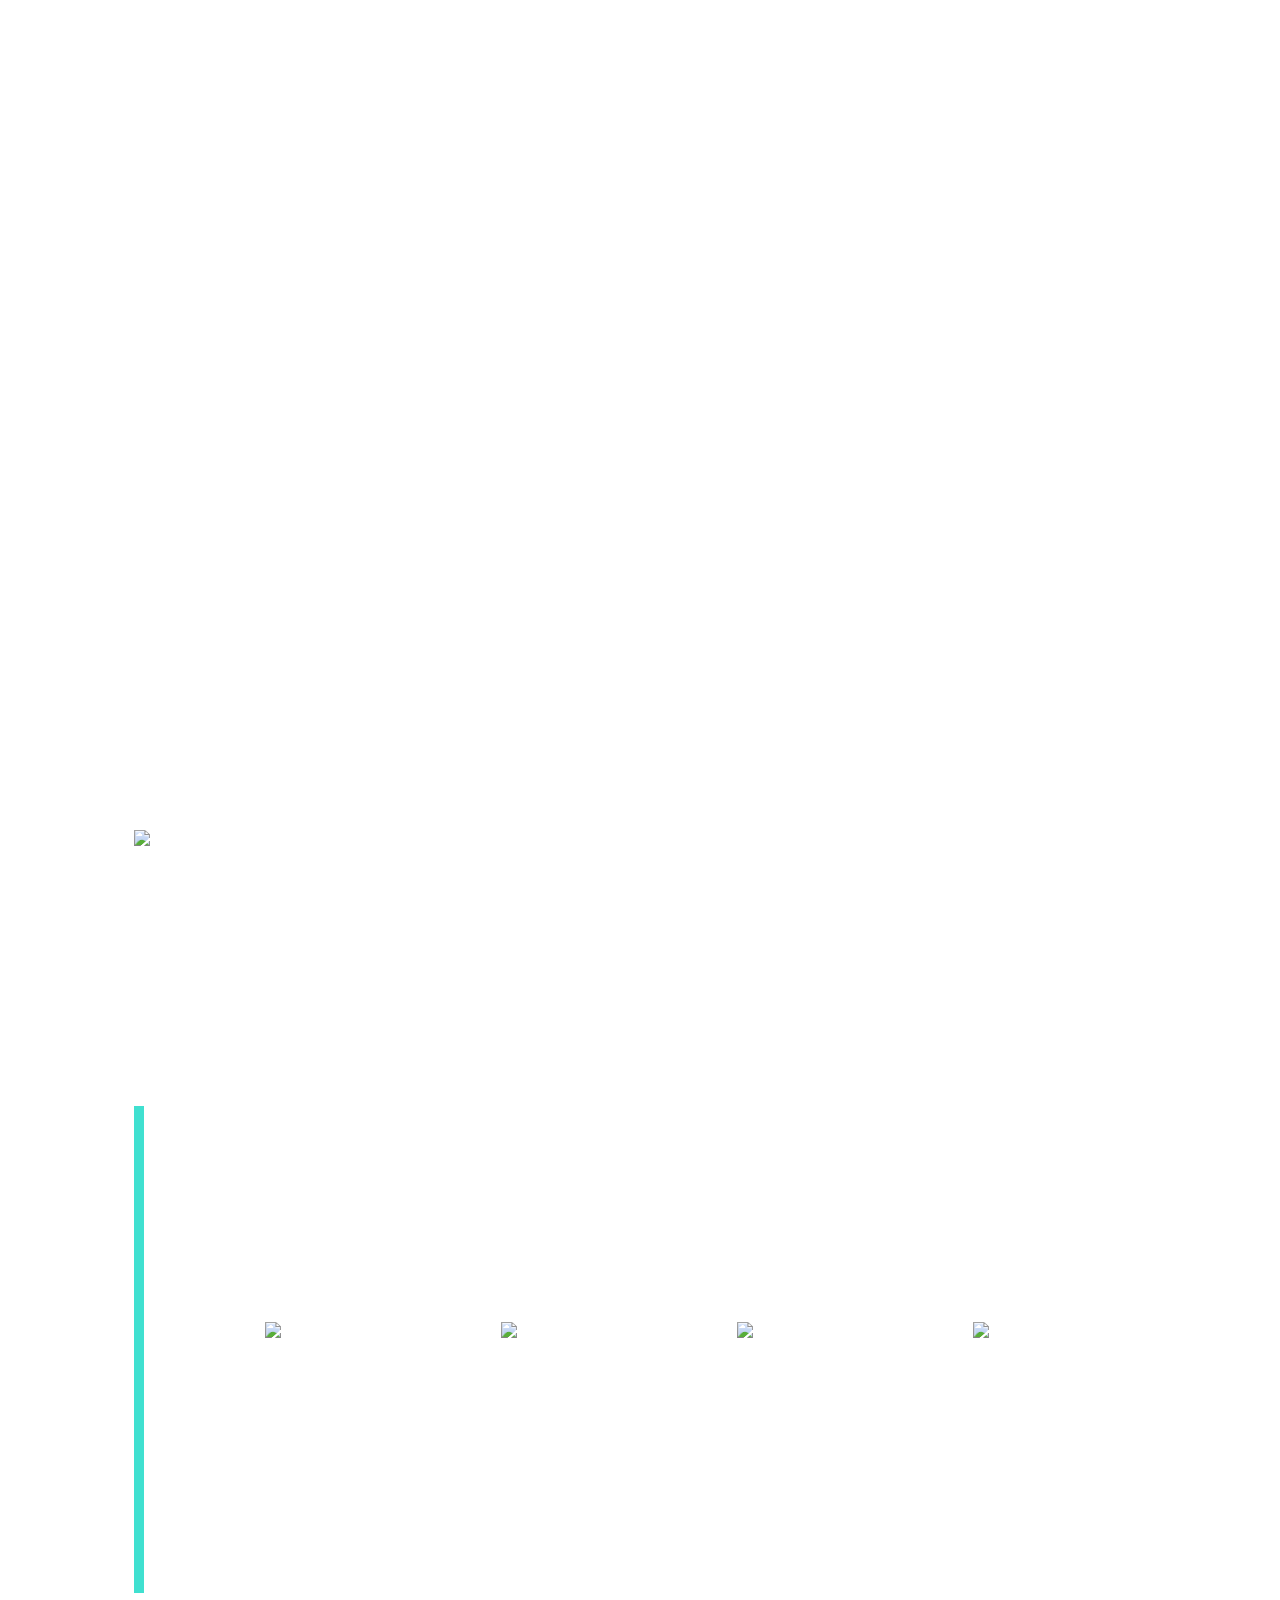
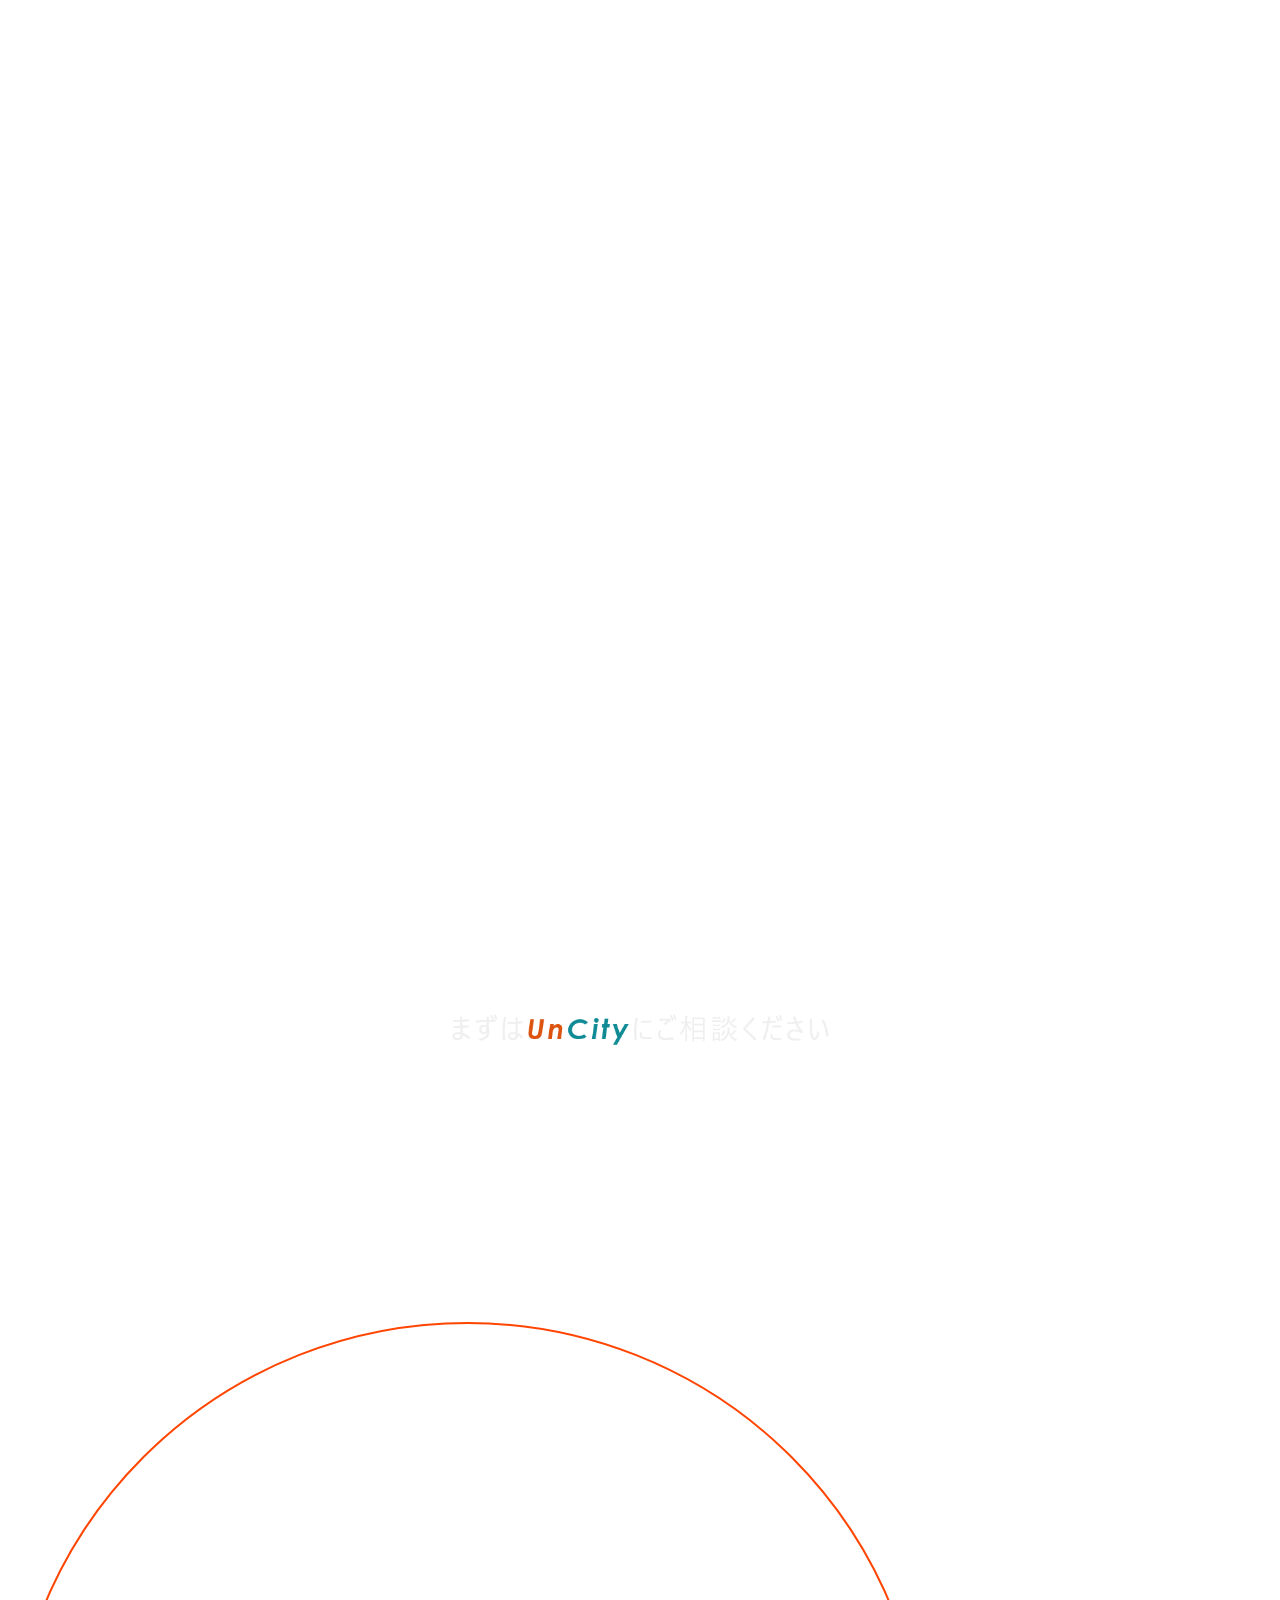
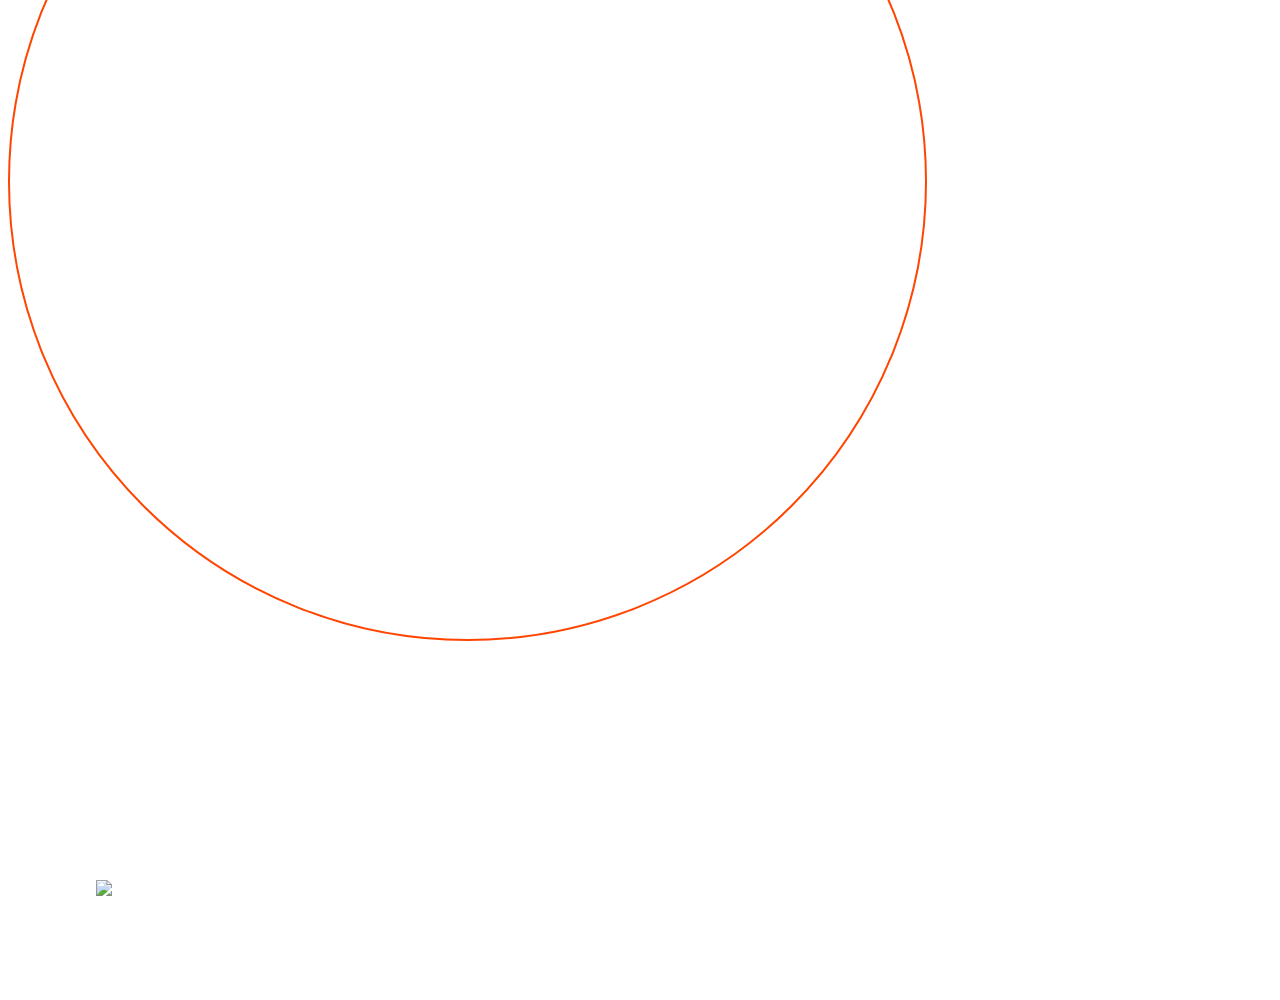
==== index.html @ 4d824208 "intial commit" ====
<!DOCTYPE html>
<html>
<head>
<title>Project test</title>
<link rel="stylesheet" type="text/css" href="style.css">
<meta name="viewport" content="width=device-width, initial-scale=1.0">
</head>
<body>
	
	<nav style="margin: 10%; width: 80%;">
		<div class="Service">
			<h2><b>SERVICE</b></h2>
			<h2>事業内容</h2>
		</div>
		<div class="description">
			<h2>こんにちは、UnCityです。</h2>
			<h2>Web制作に関連するシステム開発を得意としています</h2>
		</div>
	</nav>

	<div class="slider">
			<img src="Group 28690.png">
	</div>

	<main style="margin: 10%;">
		<div id="line-paragraph">
			<h1 id="typing">Web system development</h1>
				<div id="table">
					<div class="imgWrapper" style="animation-delay: 1s;">
						<img src="icon_full_system.png"><br> 
						<p>フルスクラッチ開発</p>
					</div>
					<div class="imgWrapper" style="animation-delay: 2s;">
						<img src="icon_ec_system.png"><br> 
						<p>ECシステム</p>
					</div>
					<div class="imgWrapper" style="animation-delay: 3s;">
						<img src="icon_reserve_system.png"><br> 
						<p>予約システム</p>
					</div>
					<div class="imgWrapper" style="animation-delay: 4s;">
						<img src="icon_member_system.png"><br> 
						<p>会員システム</p>
					</div>
				</div>
			<p id="etc">etc.</p>
		</div>
		<div id="box">
			<p class="reveal" style="animation-delay: 1s;">サイトリニューアルの相談を最初からのってほしい</p>
			<p class="reveal" style="animation-delay: 2s;">デザインはできているので 動くようにしてほしい</p>
			<p class="reveal" style="animation-delay: 3s;">現在使用中のシステムを作り直したい</p>
			<p class="reveal" style="animation-delay: 4s;">更新しやすいサイトにしてほしい</p>
			<p class="reveal" style="animation-delay: 5s;">社内のエンジニアだけでは手に負えず助けてほしい</p>
			<p class="reveal" style="animation-delay: 6s;">ECサイトを始めたいけど作り方がわからない</p>
		</div>
	</main>
	<div style="display: Flex; justify-content: center;">
		<img src="まずはUnCityにご相談ください.png">
	</div>
	
  </body>
  <footer style="width: 70%;">
	<div class="circle">
		<div >
			<h1>CONTACT</h1>
			<P>お問い合わせ</P>
		</div>
		<div>
			<h2>今までの「あなたではない」<br> 新しいあなたになる。</h2>
			<p>ご相談・ご質問等ございましたら、どうぞお気軽にお問い合わせください。</p>
		</div>
	</div>
	<img src="Component 12.png">
  </footer>
</div>
</html>
---- style.css ----
body {
  color: white;
  overflow-x: hidden;
}
h1 {
  text-transform: uppercase;
}
@keyframes slide-up {
  100% {
    opacity: 1;
    transform: translateY(0);
  }
}  
.slider img {
  animation: slide 5s linear infinite;
  width: 100%;
}

@keyframes slide {
  0% {
    transform: translateX(40%);
  }
  100% {
    transform: translateX(-100%);
  }
}
#line-paragraph {
  border-left: 10px solid turquoise;
  padding-left: 10%;
} 



@media screen  and (min-device-width: 0) and (max-device-width: 500px) {
  body {
    color: white;
    overflow-x: hidden;
  }
  html {
    width: fit-content;
    height: fit-content;
    background: url("Component 15 – 4.png") no-repeat fixed;
    background-size: cover;
    background-position-x: right ;
    font-size: 50pt;
  }
  .reveal {
    border: 5px solid white;
    opacity: 0;
    transform: translateY(100%);
    animation: slide-up 2s forwards;
    text-align: center;
    width: 100%;
    padding: 5%;
    }

  .imgWrapper img{
    width: 70%;
  }
  
  #etc{ font-size: 100pt;}
  
  .circle {
    border: 2px solid orangered;
    width: 1200px;
    height: 1200px;
    border-radius: 50%;
    flex-wrap: wrap;
    position: relative;
    margin-top: 150px;
    margin-bottom: 150px;
    padding: 15%;
  }  
  .circle:active {
    background-color: orangered;
  }  
  img {
    width: 70%;
  }
}

@media screen and (min-device-width: 500px) and (max-device-width: 1300px) {
  html {
    width: fit-content;
    height: fit-content;
    background: url("Component 15 – 4.png") no-repeat fixed;
    background-size: cover;
    background-position-x: right ;
    font-size: 25pt;
    color: white;
  }  

  .imgWrapper img{
    width: 50%;
  }
  .reveal {
    border: 5px solid white;
    opacity: 0;
    transform: translateY(100%);
    animation: slide-up 2s forwards;
    text-align: center;
    width: 50%;
    font-size: 20pt;
    }

    #table {
      display: grid;
      grid-template-columns: repeat(4, 1fr);
      grid-template-rows: repeat(1, 1fr);
      grid-gap: 5%;
    } 
    #box {
      display: grid;
      grid-template-columns: repeat(3, 1fr);
      grid-template-rows: repeat(2, 1fr);
      grid-column-gap: 5%;
      width: 100%;
    } 
    .imgWrapper img{
      width: 80%;
    }
  #box p {
    padding: 20%;
  }
  .circle {
    border: 2px solid orangered;
    width: 650px;
    height: 650px;
    border-radius: 50%;
    flex-wrap: wrap;
    position: relative;
    margin-top: 150px;
    margin-bottom: 150px;
    padding: 15%;
  }  
  img {
    width: 30%;
    margin:10%
  }
  .circle:hover {
    background-color: orangered;
  }  
}
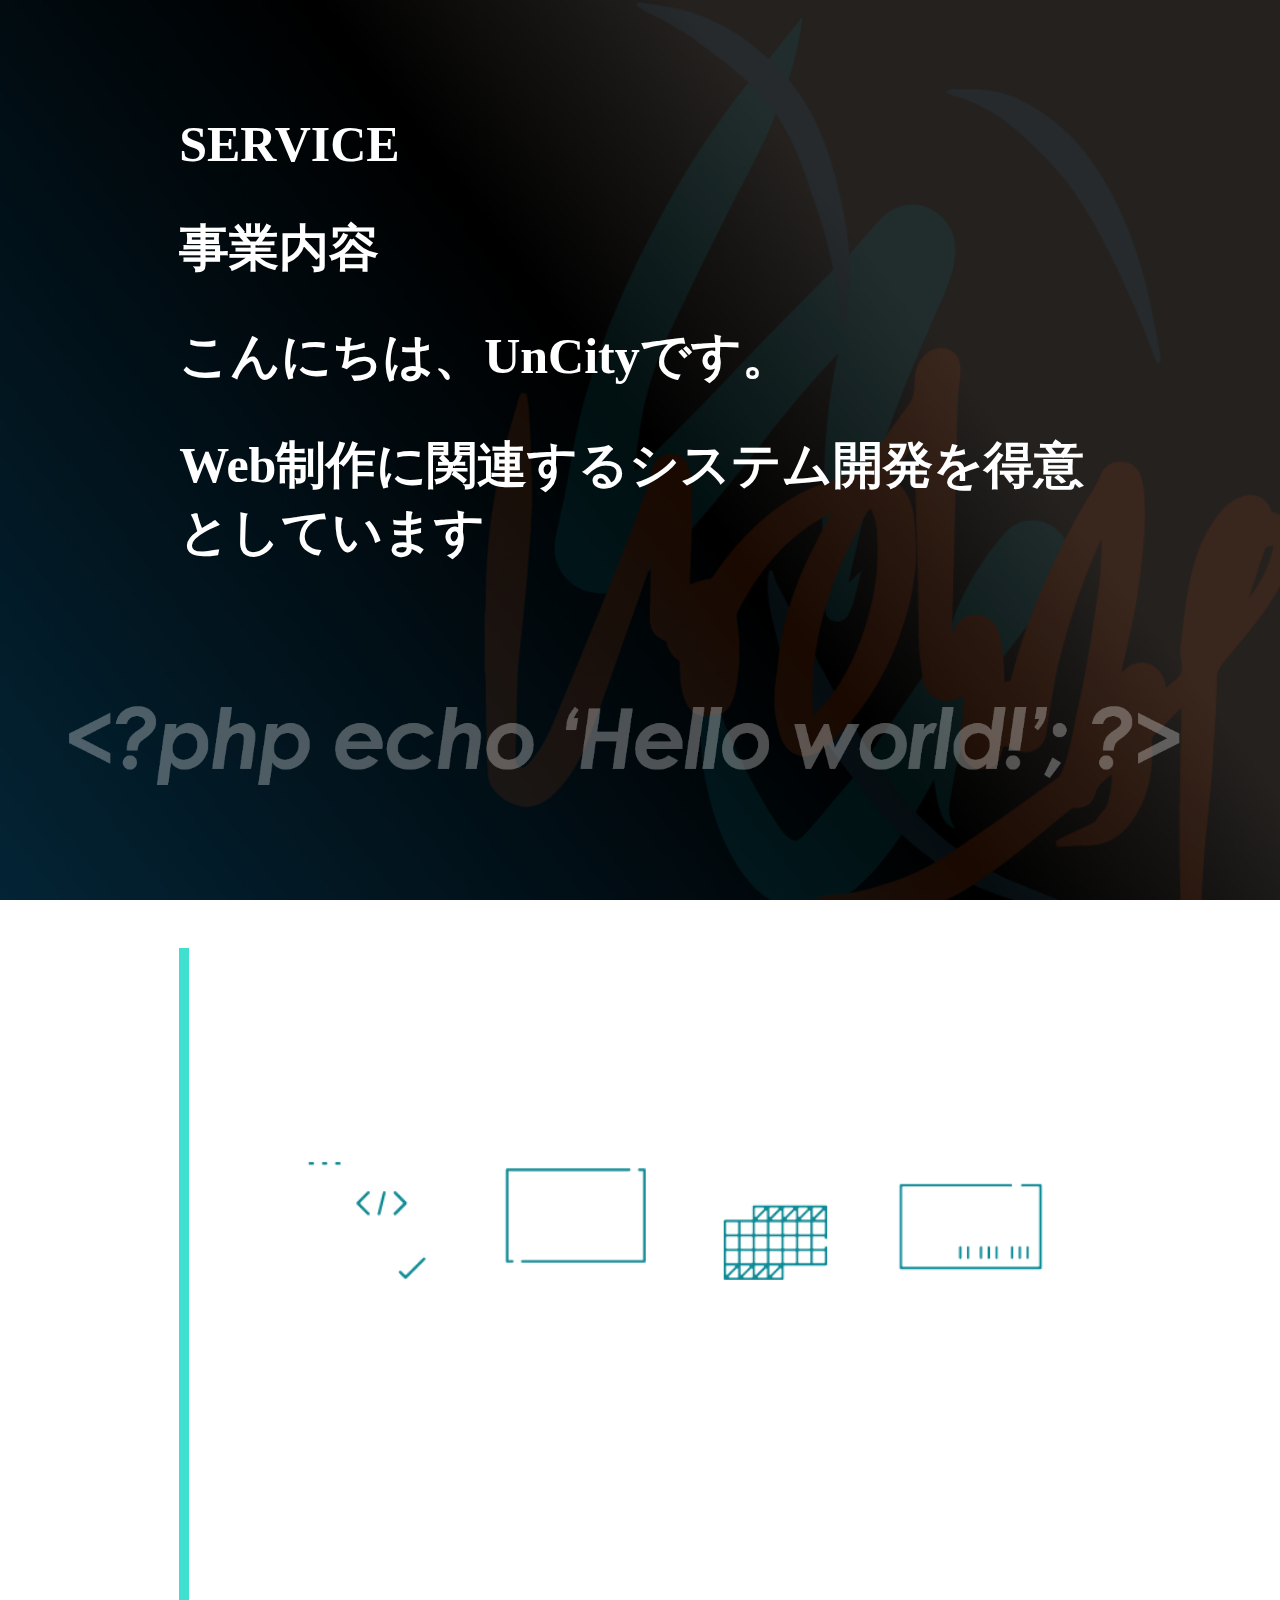
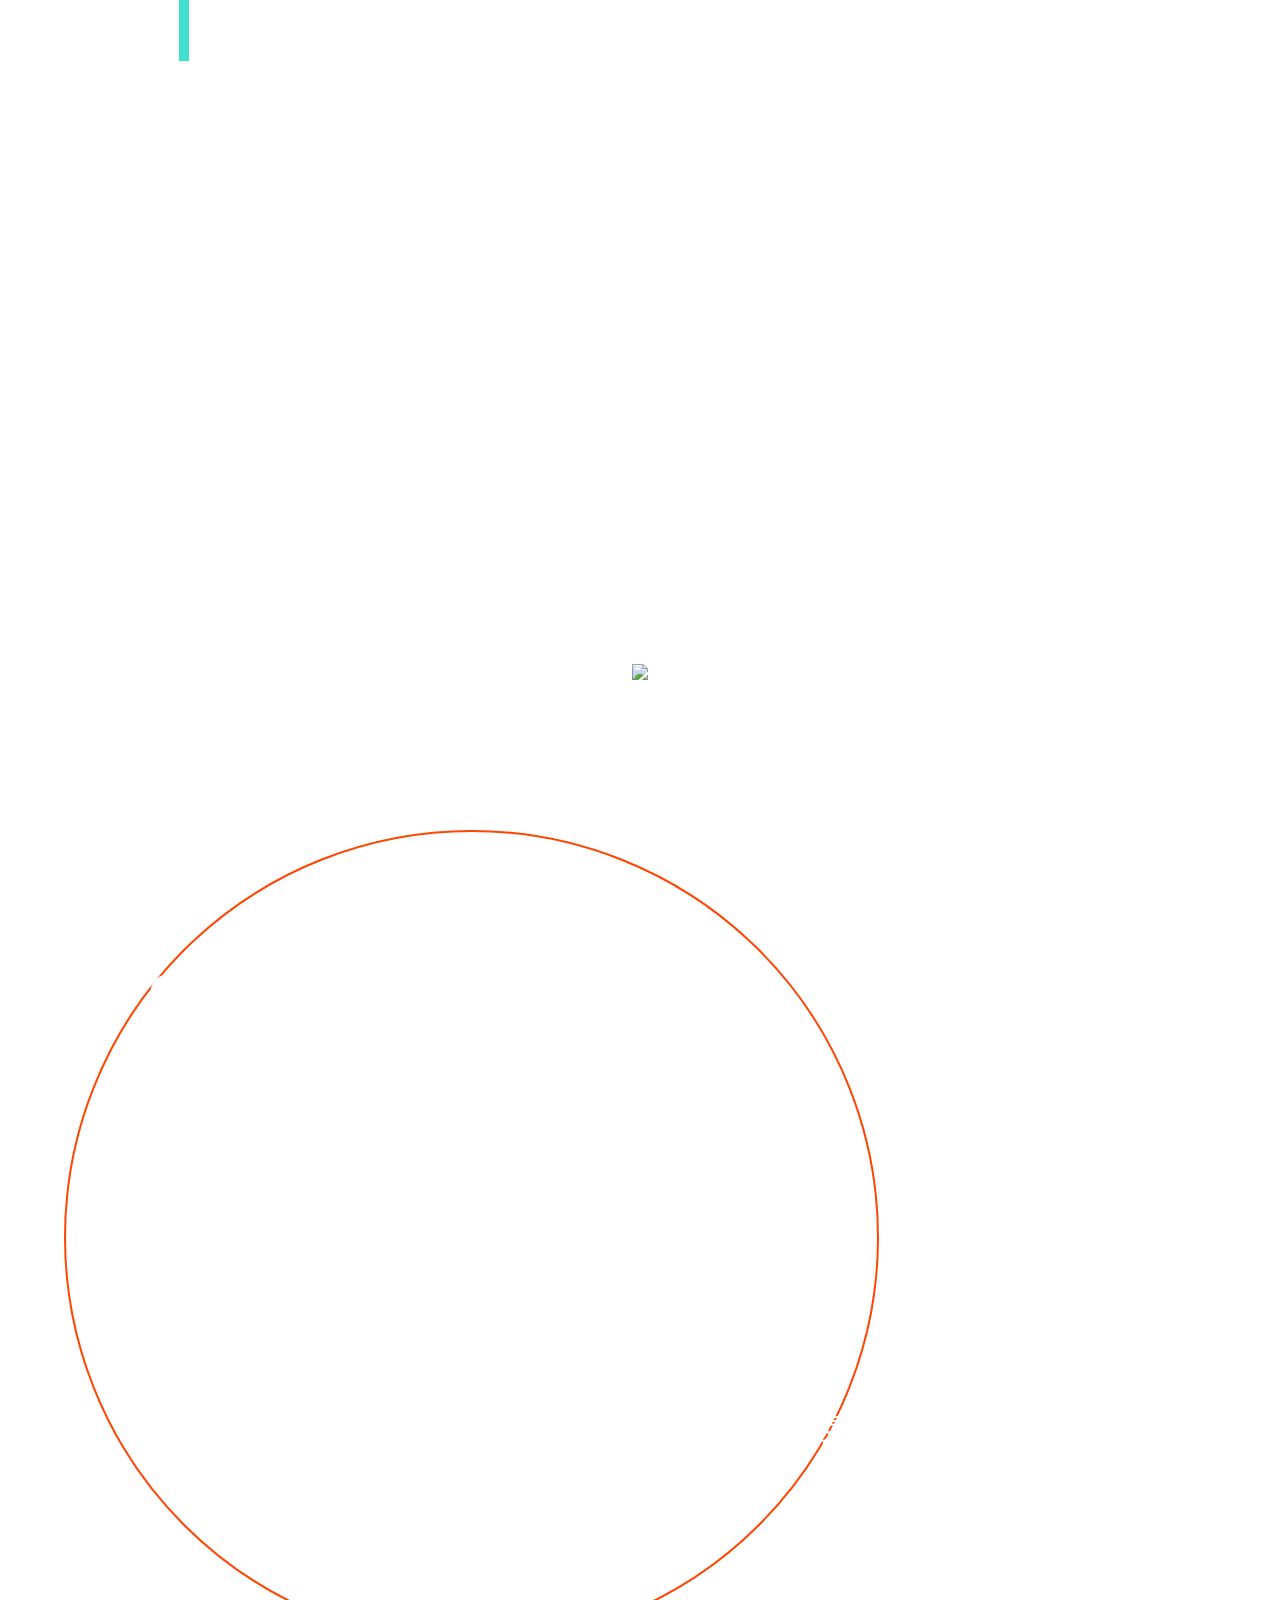
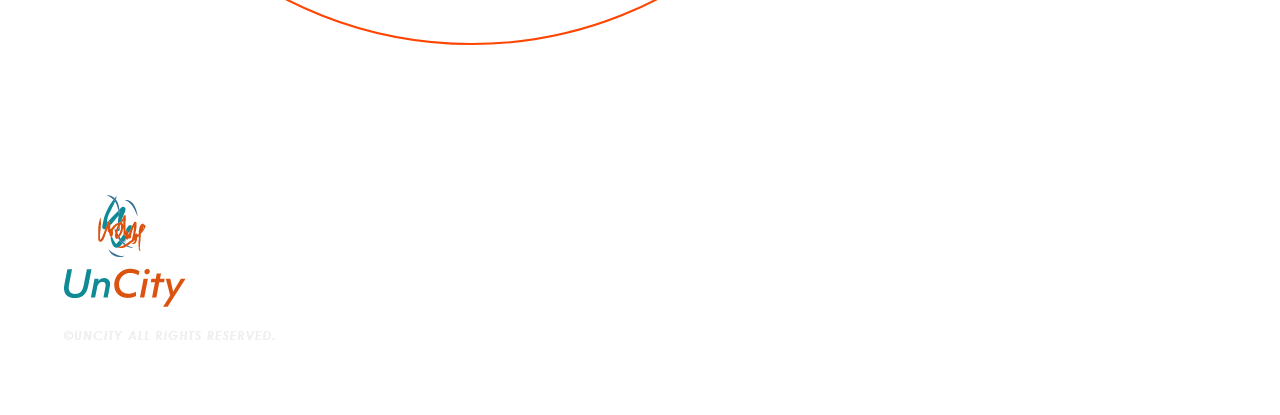
==== commit b70360b8: "Change img size" ====
--- a/index.html
+++ b/index.html
@@ -18,8 +18,8 @@
 		</div>
 	</nav>
 
-	<div class="slider">
-			<img src="Group 28690.png">
+	<div >
+			<img id="slider" src="img/Group 28690.png">
 	</div>
 
 	<main style="margin: 10%;">
@@ -27,19 +27,19 @@
 			<h1 id="typing">Web system development</h1>
 				<div id="table">
 					<div class="imgWrapper" style="animation-delay: 1s;">
-						<img src="icon_full_system.png"><br> 
+						<img src="img/icon_full_system.png"><br> 
 						<p>フルスクラッチ開発</p>
 					</div>
 					<div class="imgWrapper" style="animation-delay: 2s;">
-						<img src="icon_ec_system.png"><br> 
+						<img src="img/icon_ec_system.png"><br> 
 						<p>ECシステム</p>
 					</div>
 					<div class="imgWrapper" style="animation-delay: 3s;">
-						<img src="icon_reserve_system.png"><br> 
+						<img src="img/icon_reserve_system.png"><br> 
 						<p>予約システム</p>
 					</div>
 					<div class="imgWrapper" style="animation-delay: 4s;">
-						<img src="icon_member_system.png"><br> 
+						<img src="img/icon_member_system.png"><br> 
 						<p>会員システム</p>
 					</div>
 				</div>
@@ -54,23 +54,22 @@
 			<p class="reveal" style="animation-delay: 6s;">ECサイトを始めたいけど作り方がわからない</p>
 		</div>
 	</main>
-	<div style="display: Flex; justify-content: center;">
-		<img src="まずはUnCityにご相談ください.png">
+	<div id='under-box'>
+		<img src="img/まずはUnCityにご相談ください.png">
 	</div>
-	
-  </body>
-  <footer style="width: 70%;">
-	<div class="circle">
-		<div >
-			<h1>CONTACT</h1>
-			<P>お問い合わせ</P>
+	<footer style="width: 70%;">
+		<div class="circle">
+			<div >
+				<h1>CONTACT</h1>
+				<P>お問い合わせ</P>
+			</div>
+			<div>
+				<h2>今までの「あなたではない」<br> 新しいあなたになる。</h2>
+				<p>ご相談・ご質問等ございましたら、どうぞお気軽にお問い合わせください。</p>
+			</div>
 		</div>
-		<div>
-			<h2>今までの「あなたではない」<br> 新しいあなたになる。</h2>
-			<p>ご相談・ご質問等ございましたら、どうぞお気軽にお問い合わせください。</p>
-		</div>
-	</div>
-	<img src="Component 12.png">
-  </footer>
+		<img src="img/Component 12.png">
+	  </footer>
+</body>
 </div>
 </html>
--- a/style.css
+++ b/style.css
@@ -2,6 +2,7 @@
 body {
   color: white;
   overflow-x: hidden;
+  margin: 5%;
 }
 h1 {
   text-transform: uppercase;
@@ -12,7 +13,7 @@
     transform: translateY(0);
   }
 }  
-.slider img {
+#slider {
   animation: slide 5s linear infinite;
   width: 100%;
 }
@@ -30,17 +31,21 @@
   padding-left: 10%;
 } 
 
+#under-box{
+  display: Flex; 
+  justify-content: center;
+}
 
-
-@media screen  and (min-device-width: 0) and (max-device-width: 500px) {
+@media screen  and (min-device-width: 0) and (max-device-width: 1000px) {
   body {
     color: white;
     overflow-x: hidden;
+    margin: 5%;
   }
   html {
     width: fit-content;
     height: fit-content;
-    background: url("Component 15 – 4.png") no-repeat fixed;
+    background: url("img/Component 15 – 4.png") no-repeat fixed;
     background-size: cover;
     background-position-x: right ;
     font-size: 50pt;
@@ -51,12 +56,18 @@
     transform: translateY(100%);
     animation: slide-up 2s forwards;
     text-align: center;
-    width: 100%;
+    width: 120%;
     padding: 5%;
     }
 
   .imgWrapper img{
     width: 70%;
+  }
+  #under-box{
+    width: 130%;
+  }
+  #slider {
+    width: 100%;
   }
   
   #etc{ font-size: 100pt;}
@@ -80,19 +91,19 @@
   }
 }
 
-@media screen and (min-device-width: 500px) and (max-device-width: 1300px) {
+@media screen and (min-device-width: 1000px) and (max-device-width: 30000px) {
   html {
     width: fit-content;
     height: fit-content;
-    background: url("Component 15 – 4.png") no-repeat fixed;
+    background: url("img/Component 15 – 4.png") no-repeat fixed;
     background-size: cover;
     background-position-x: right ;
     font-size: 25pt;
     color: white;
   }  
 
-  .imgWrapper img{
-    width: 50%;
+  .imgWrapper img, p{
+    width: 250%;
   }
   .reveal {
     border: 5px solid white;
@@ -100,29 +111,37 @@
     transform: translateY(100%);
     animation: slide-up 2s forwards;
     text-align: center;
-    width: 50%;
     font-size: 20pt;
+    width: 250%;
     }
 
     #table {
       display: grid;
       grid-template-columns: repeat(4, 1fr);
       grid-template-rows: repeat(1, 1fr);
-      grid-gap: 5%;
+      grid-gap: 20%;
+      width: 80%;
+      margin: 2%;
     } 
     #box {
       display: grid;
       grid-template-columns: repeat(3, 1fr);
       grid-template-rows: repeat(2, 1fr);
-      grid-column-gap: 5%;
-      width: 100%;
+      grid-column-gap: 30%;
+      width: 80%;
     } 
-    .imgWrapper img{
-      width: 80%;
-    }
   #box p {
     padding: 20%;
   }
+
+  #under-box{
+    width: 100%;
+  }
+  #slider {
+    width: 100%;
+  }
+  
+  #etc{ font-size: 50pt;}
   .circle {
     border: 2px solid orangered;
     width: 650px;
@@ -132,13 +151,11 @@
     position: relative;
     margin-top: 150px;
     margin-bottom: 150px;
-    padding: 15%;
+    padding: 10%;
   }  
-  img {
-    width: 30%;
-    margin:10%
-  }
+
   .circle:hover {
     background-color: orangered;
   }  
+
 }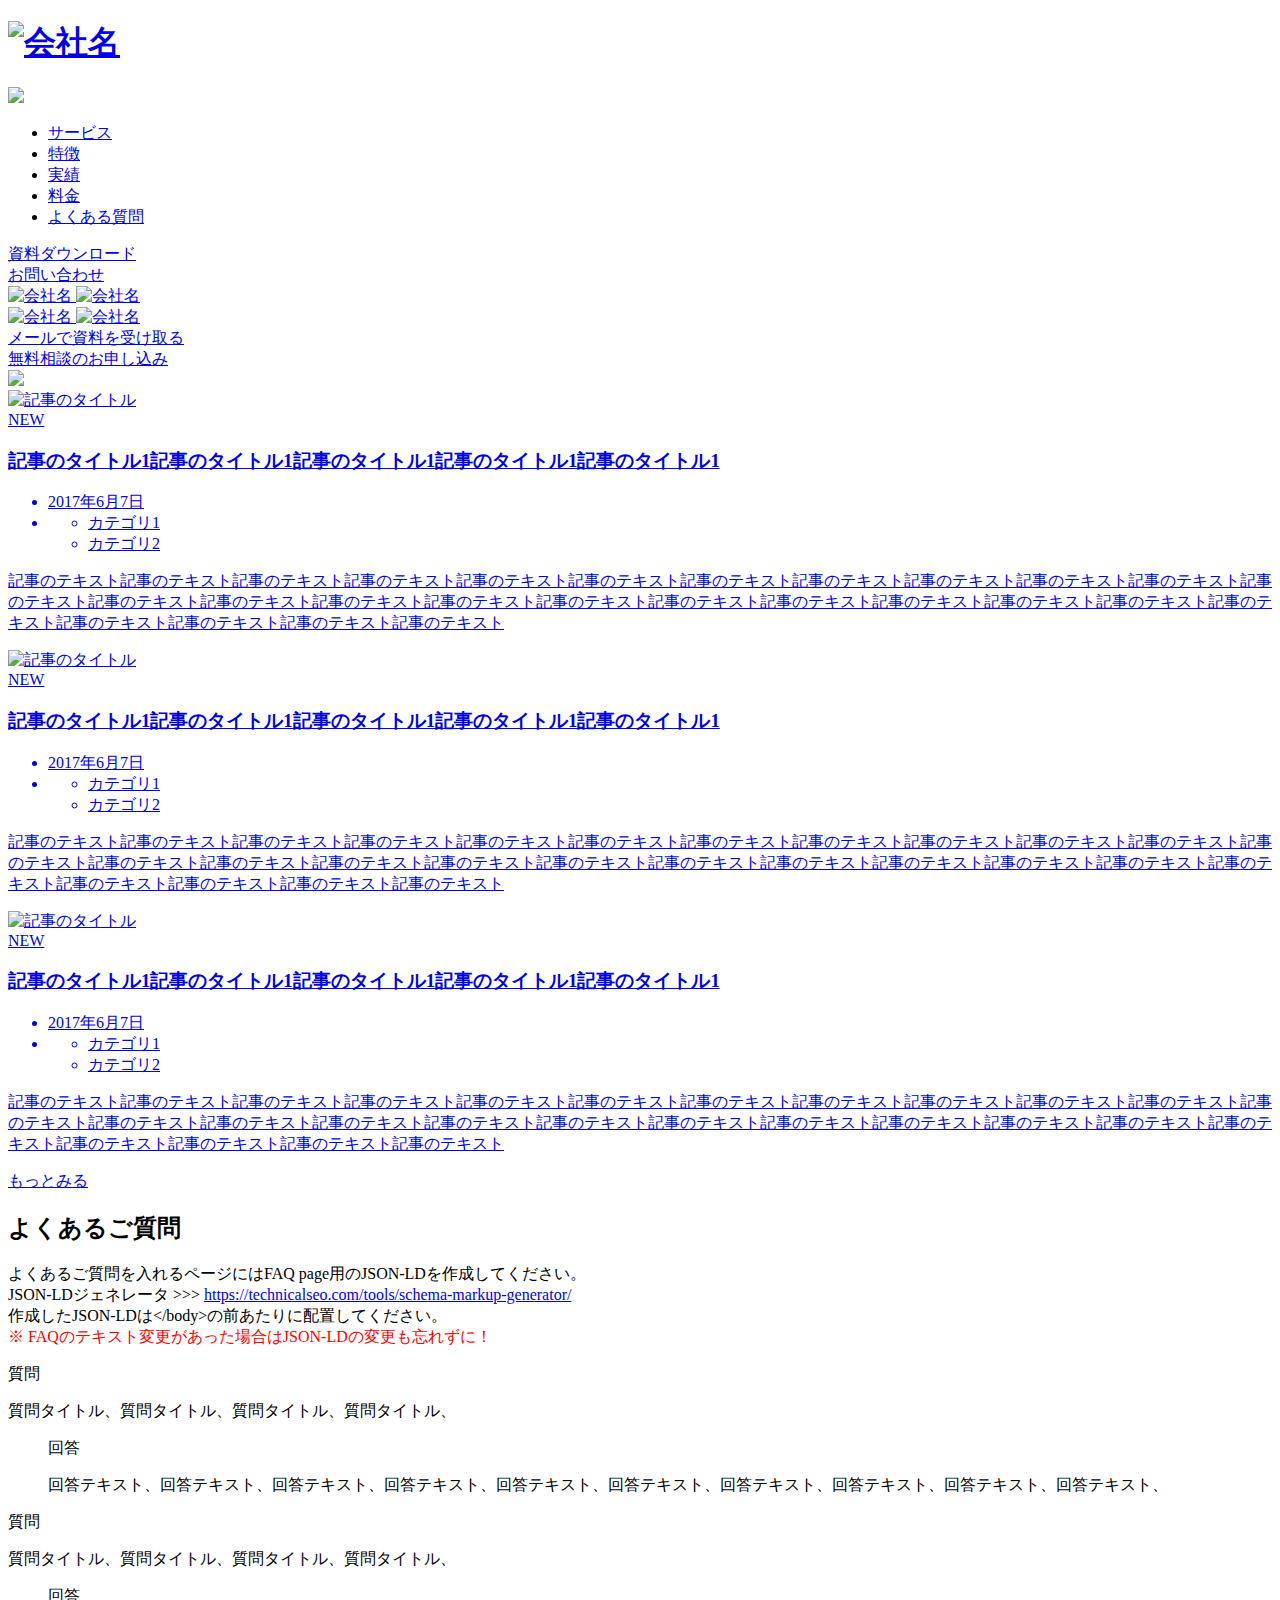
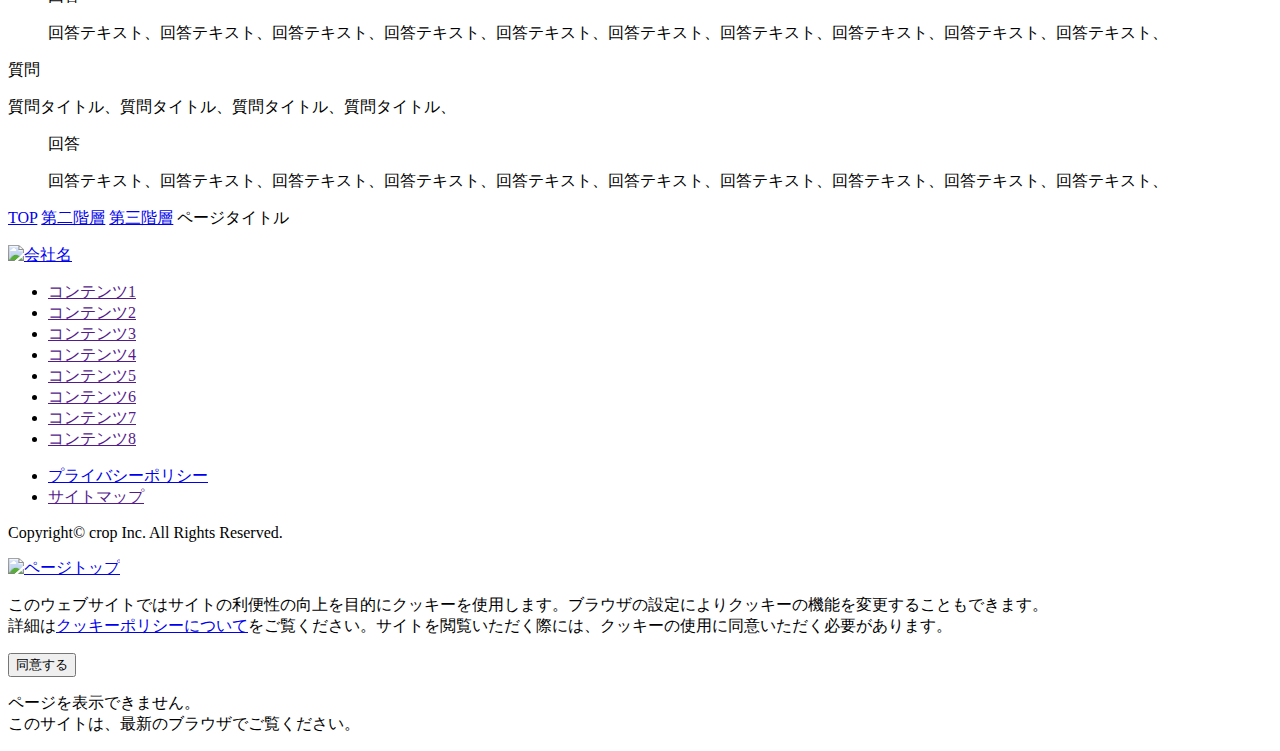
==== commit 1f1418e8: "Add files via upload" ====
--- a/index.html
+++ b/index.html
@@ -1,75 +1,413 @@
-<!DOCTYPE html>
-<html>
-<head>
-<title>Project test</title>
-<link rel="stylesheet" type="text/css" href="style.css">
-<meta name="viewport" content="width=device-width, initial-scale=1.0">
-</head>
-<body>
-	
-	<nav style="margin: 10%; width: 80%;">
-		<div class="Service">
-			<h2><b>SERVICE</b></h2>
-			<h2>事業内容</h2>
-		</div>
-		<div class="description">
-			<h2>こんにちは、UnCityです。</h2>
-			<h2>Web制作に関連するシステム開発を得意としています</h2>
-		</div>
-	</nav>
-
-	<div >
-			<img id="slider" src="img/Group 28690.png">
-	</div>
-
-	<main style="margin: 10%;">
-		<div id="line-paragraph">
-			<h1 id="typing">Web system development</h1>
-				<div id="table">
-					<div class="imgWrapper" style="animation-delay: 1s;">
-						<img src="img/icon_full_system.png"><br> 
-						<p>フルスクラッチ開発</p>
-					</div>
-					<div class="imgWrapper" style="animation-delay: 2s;">
-						<img src="img/icon_ec_system.png"><br> 
-						<p>ECシステム</p>
-					</div>
-					<div class="imgWrapper" style="animation-delay: 3s;">
-						<img src="img/icon_reserve_system.png"><br> 
-						<p>予約システム</p>
-					</div>
-					<div class="imgWrapper" style="animation-delay: 4s;">
-						<img src="img/icon_member_system.png"><br> 
-						<p>会員システム</p>
-					</div>
-				</div>
-			<p id="etc">etc.</p>
-		</div>
-		<div id="box">
-			<p class="reveal" style="animation-delay: 1s;">サイトリニューアルの相談を最初からのってほしい</p>
-			<p class="reveal" style="animation-delay: 2s;">デザインはできているので 動くようにしてほしい</p>
-			<p class="reveal" style="animation-delay: 3s;">現在使用中のシステムを作り直したい</p>
-			<p class="reveal" style="animation-delay: 4s;">更新しやすいサイトにしてほしい</p>
-			<p class="reveal" style="animation-delay: 5s;">社内のエンジニアだけでは手に負えず助けてほしい</p>
-			<p class="reveal" style="animation-delay: 6s;">ECサイトを始めたいけど作り方がわからない</p>
-		</div>
-	</main>
-	<div id='under-box'>
-		<img src="img/まずはUnCityにご相談ください.png">
-	</div>
-	<footer style="width: 70%;">
-		<div class="circle">
-			<div >
-				<h1>CONTACT</h1>
-				<P>お問い合わせ</P>
-			</div>
-			<div>
-				<h2>今までの「あなたではない」<br> 新しいあなたになる。</h2>
-				<p>ご相談・ご質問等ございましたら、どうぞお気軽にお問い合わせください。</p>
-			</div>
-		</div>
-		<img src="img/Component 12.png">
-	  </footer>
-</body>
-</div>
-</html>
+<!DOCTYPE html>
+<html lang="ja">
+<head>
+
+	<meta charset="utf-8">
+	<meta http-equiv="X-UA-Compatible" content="IE=edge">
+
+	<title>Uncity Skeleton Ver.2.0</title>
+
+	<meta name="keywords" content="キーワード,キーワード,キーワード">
+	<meta name="description" content="ディスクリプション。150文字程度が適当。現在はキーワードが評価されないので、ディスクリプションにキーワードを含めながら文章にするのがよいとされる。">
+
+	<link rel="canonical" href="ページのURL" />
+	<meta property="og:url" content="ページのURL" />
+	<meta property="og:title" content="ページのタイトル" />
+	<meta property="og:site_name" content="サイト名" />
+	<meta property="og:description" content="記事の抜粋" />
+	<meta property="og:image" content="画像のURL（フルパス）" />
+	<meta property="og:type" content="ページのタイプ">
+	<meta property="og:locale" content="ja_JP" />
+
+	<meta name="twitter:card" content="summary_large_image" />
+	<meta name="twitter:site" content="@Twitterユーザー名" />
+	<meta name="twitter:image" content="画像のURL（フルパス）" />
+
+	<link rel="shortcut icon" href="./assets/img/icon/favicon.ico" type="image/x-icon" />
+
+	<link rel="apple-touch-icon" sizes="180x180" href="./assets/img/icon/apple-touch-icon.png">
+	<link rel="icon" type="image/png" href="./assets/img/icon/favicon-32x32.png" sizes="32x32">
+	<link rel="icon" type="image/png" href="./assets/img/icon/favicon-16x16.png" sizes="16x16">
+	<link rel="manifest" href="./assets/img/icon/site.webmanifest">
+	<link rel="mask-icon" href="./assets/img/icon/safari-pinned-tab.svg" color="#3a3a3a">
+    <meta name="msapplication-TileColor" content="#3a3a3a">
+	<meta name="theme-color" content="#3a3a3a">
+
+	<meta name="viewport" content="width=device-width, initial-scale=1">
+
+	<link rel="stylesheet" href="./assets/css/style.css">
+	<!--[if IE 7 ]> <html class="ie7"> <![endif]-->
+	<!--[if IE 8 ]> <html class="ie8"> <![endif]-->
+	<!--[if IE 9 ]> <html class="ie9"> <![endif]-->
+
+	<!-- GLOBAL IMPORT -->
+	<script src="https://code.jquery.com/jquery-3.6.0.min.js"></script>
+	<script src="https://cdnjs.cloudflare.com/ajax/libs/lazysizes/5.3.2/lazysizes.min.js"></script>
+	<script src="https://cdnjs.cloudflare.com/ajax/libs/object-fit-images/3.2.4/ofi.min.js" defer></script>
+	<script src="./assets/js/min/effect.min.js" defer></script>
+	<script src="./assets/js/min/scrollEffect.min.js" defer></script>
+
+	<!-- LOCAL IMPORT -->
+	<script type="text/javascript" src="https://cdn.jsdelivr.net/npm/slick-carousel@1.8.1/slick/slick.min.js"></script>
+	<script src="./assets/js/min/loading.min.js"></script>
+
+
+
+</head>
+
+<body>
+
+
+<!-- //// ALL START //// -->
+
+<div id="container" class="front">
+
+
+	<!-- //// HEADER START //// -->
+
+	<header class="header">
+
+		<div class="header-inner g-p-wrapper">
+
+			<!-- 会社名ロゴ -->
+			<h1 class="header-logo">
+				<a href="./">
+					<img src="./assets/img/common/logo.svg" alt="会社名">
+				</a>
+			</h1>
+
+			<!-- ハンバーガーボタン -->
+			<div class="header-toggle-btn" id="toggle">
+				<span class="header-toggle-btn-bar top"></span>
+				<span class="header-toggle-btn-bar middle"></span>
+				<span class="header-toggle-btn-bar bottom"></span>
+			</div>
+
+			<!-- ナビゲーション -->
+			<div class="drawer_bg" id="drawer_layer"></div>
+			<nav class="header-nav">
+				<a class="header-nav-list"><img src="./assets/img/common/Screenshot 2023-05-29 163138.png" id="number"></a>
+				<ul class="header-nav-list">
+					<li class="header-nav-list-item"><a href="#">サービス</a></li>
+					<li class="header-nav-list-item"><a href="#">特徴</a></li>
+					<li class="header-nav-list-item"><a href="#">実績</a></li>
+					<li class="header-nav-list-item"><a href="#">料金</a></li>
+					<li class="header-nav-list-item"><a href="#">よくある質問</a></li>
+				</ul>
+			</nav>
+
+			<!-- CVボタン -->
+			<div class="header-cv">
+				<div>
+					<a href="./contact/"><div>資料ダウンロード</div></a>
+					<a href="./contact/"><div>お問い合わせ</div></a>				
+			</div>
+		</div>
+
+	</header>
+
+	<!-- //// HEADER END //// -->
+
+	<div class="g-p-column_1">
+
+		<!-- //// MAIN CONTENT START //// -->
+
+		<main role="main">
+			<!-- 1st View START -->
+			<div class="top_view" id="slider">
+				<div class="block block_1">
+					<a href="#">
+						<img src="./assets/img/front/Screenshot 2023-05-29 172657.png" alt="会社名" class="hide_sp">
+						<img src="./assets/img/front/slider_sp_01.jpg" alt="会社名" class="hide_pc">
+					</a>
+				</div>
+				<div class="block block_2">
+					<a href="#">
+						<img src="./assets/img/front/Screenshot 2023-05-29 172234.png" alt="会社名" class="hide_sp">
+						<img src="./assets/img/front/slider_sp_02.jpg" alt="会社名" class="hide_pc">
+					</a>
+				</div>
+			</div>
+			<!-- 1st View END -->
+			<div class="g-c-btn center">
+				<a href="#"><div id="1">メールで資料を受け取る</div></a>
+				<a href="#"><div id="2">無料相談のお申し込み</div></a>
+			</div>
+
+			<!-- ブログ START -->
+			<!-- /blog/index.htmlにあるブログ一覧と同じもの↓, div.list_article_gridのsassは_wp.scssで定義 -->
+			<section class="g-p-sec">
+
+				<article class="g-p-wrapper">
+
+					<img src="./assets/img/article/こんなお悩みありませんか？.svg" class="center">
+
+					<div class="article-list_grid">
+
+						<div class="article-list_grid-item">
+
+							<a href="article.html" class="article-list_grid-item-bg_box">
+
+								<!-- サムネイル -->
+								<div class="article-list_grid-item-thum">
+									<img src="./assets/img/article/thum_1.png" data-src="./assets/img/article/noimage.jpg" alt="記事のタイトル" class="lazyload obj_image">
+									<!-- 新着アイコン -->
+									<div class="pop">NEW</div>
+								</div>
+
+								<div class="article-list_grid-item-text_cont">
+
+									<!-- タイトル -->
+									<h3 class="article-list_grid-item-ttl"><span class="textline">記事のタイトル1記事のタイトル1記事のタイトル1記事のタイトル1記事のタイトル1</span></h3>
+
+									<!-- 日時・カテゴリ -->
+									<ul class="article-list_grid-item-info">
+										<li class="article-day">2017年6月7日</li>
+										<li>
+											<ul class="article-cgy">
+												<li><span>カテゴリ1</span></li>
+												<li><span>カテゴリ2</span></li>
+											</ul>
+										</li>
+									</ul>
+
+									<p class="article-list_grid-item-text"><span class="textline">記事のテキスト記事のテキスト記事のテキスト記事のテキスト記事のテキスト記事のテキスト記事のテキスト記事のテキスト記事のテキスト記事のテキスト記事のテキスト記事のテキスト記事のテキスト記事のテキスト記事のテキスト記事のテキスト記事のテキスト記事のテキスト記事のテキスト記事のテキスト記事のテキスト記事のテキスト記事のテキスト記事のテキスト記事のテキスト記事のテキスト記事のテキスト</span></p>
+
+								</div>
+							</a>
+
+						</div>
+
+						<div class="article-list_grid-item">
+
+							<a href="article.html" class="article-list_grid-item-bg_box">
+
+								<!-- サムネイル -->
+								<div class="article-list_grid-item-thum">
+									<img src="./assets/img/article/thum_1.png" data-src="./assets/img/article/noimage.jpg" alt="記事のタイトル" class="lazyload obj_image">
+									<!-- 新着アイコン -->
+									<div class="pop">NEW</div>
+								</div>
+
+								<div class="article-list_grid-item-text_cont">
+
+									<!-- タイトル -->
+									<h3 class="article-list_grid-item-ttl"><span class="textline">記事のタイトル1記事のタイトル1記事のタイトル1記事のタイトル1記事のタイトル1</span></h3>
+
+									<!-- 日時・カテゴリ -->
+									<ul class="article-list_grid-item-info">
+										<li class="article-day">2017年6月7日</li>
+										<li>
+											<ul class="article-cgy">
+												<li><span>カテゴリ1</span></li>
+												<li><span>カテゴリ2</span></li>
+											</ul>
+										</li>
+									</ul>
+
+									<p class="article-list_grid-item-text"><span class="textline">記事のテキスト記事のテキスト記事のテキスト記事のテキスト記事のテキスト記事のテキスト記事のテキスト記事のテキスト記事のテキスト記事のテキスト記事のテキスト記事のテキスト記事のテキスト記事のテキスト記事のテキスト記事のテキスト記事のテキスト記事のテキスト記事のテキスト記事のテキスト記事のテキスト記事のテキスト記事のテキスト記事のテキスト記事のテキスト記事のテキスト記事のテキスト</span></p>
+
+								</div>
+							</a>
+
+						</div>
+
+						<div class="article-list_grid-item">
+
+							<a href="article.html" class="article-list_grid-item-bg_box">
+
+								<!-- サムネイル -->
+								<div class="article-list_grid-item-thum">
+									<img src="./assets/img/article/thum_1.png" data-src="./assets/img/article/noimage.jpg" alt="記事のタイトル" class="lazyload obj_image">
+									<!-- 新着アイコン -->
+									<div class="pop">NEW</div>
+								</div>
+
+								<div class="article-list_grid-item-text_cont">
+
+									<!-- タイトル -->
+									<h3 class="article-list_grid-item-ttl"><span class="textline">記事のタイトル1記事のタイトル1記事のタイトル1記事のタイトル1記事のタイトル1</span></h3>
+
+									<!-- 日時・カテゴリ -->
+									<ul class="article-list_grid-item-info">
+										<li class="article-day">2017年6月7日</li>
+										<li>
+											<ul class="article-cgy">
+												<li><span>カテゴリ1</span></li>
+												<li><span>カテゴリ2</span></li>
+											</ul>
+										</li>
+									</ul>
+
+									<p class="article-list_grid-item-text"><span class="textline">記事のテキスト記事のテキスト記事のテキスト記事のテキスト記事のテキスト記事のテキスト記事のテキスト記事のテキスト記事のテキスト記事のテキスト記事のテキスト記事のテキスト記事のテキスト記事のテキスト記事のテキスト記事のテキスト記事のテキスト記事のテキスト記事のテキスト記事のテキスト記事のテキスト記事のテキスト記事のテキスト記事のテキスト記事のテキスト記事のテキスト記事のテキスト</span></p>
+
+								</div>
+							</a>
+
+						</div>
+
+					</div>
+
+					<div class="g-c-btn center">
+						<a href="./blog/">もっとみる</a>
+					</div>
+
+				</article>
+
+			</section>
+			<!-- ブログ END -->
+
+
+
+			<!-- よくあるご質問 START -->
+			<section class="g-p-sec" id="faq">
+
+				<article class="g-p-wrapper">
+
+					<h2 class="g-c-ttl">よくあるご質問</h2>
+
+					<p class="mb_30">よくあるご質問を入れるページにはFAQ page用のJSON-LDを作成してください。<br>
+					JSON-LDジェネレータ >>> <a href="https://technicalseo.com/tools/schema-markup-generator/" target="_blank" style="color: blue;">https://technicalseo.com/tools/schema-markup-generator/</a><br>
+					作成したJSON-LDは&lt;/body&gt;の前あたりに配置してください。<br>
+					<span style="color: red;">※ FAQのテキスト変更があった場合はJSON-LDの変更も忘れずに！</span></p>
+
+					<dl class="g-c-faq accordion">
+						<dt>
+							<span>質問</span>
+							<p>質問タイトル、質問タイトル、質問タイトル、質問タイトル、</p>
+						</dt>
+						<dd>
+							<div class="detail">
+								<span>回答</span>
+								<p>回答テキスト、回答テキスト、回答テキスト、回答テキスト、回答テキスト、回答テキスト、回答テキスト、回答テキスト、回答テキスト、回答テキスト、</p>
+							</div>
+						</dd>
+						<dt>
+							<span>質問</span>
+							<p>質問タイトル、質問タイトル、質問タイトル、質問タイトル、</p>
+						</dt>
+						<dd>
+							<div class="detail">
+								<span>回答</span>
+								<p>回答テキスト、回答テキスト、回答テキスト、回答テキスト、回答テキスト、回答テキスト、回答テキスト、回答テキスト、回答テキスト、回答テキスト、</p>
+							</div>
+						</dd>
+						<dt>
+							<span>質問</span>
+							<p>質問タイトル、質問タイトル、質問タイトル、質問タイトル、</p>
+						</dt>
+						<dd>
+							<div class="detail">
+								<span>回答</span>
+								<p>回答テキスト、回答テキスト、回答テキスト、回答テキスト、回答テキスト、回答テキスト、回答テキスト、回答テキスト、回答テキスト、回答テキスト、</p>
+							</div>
+						</dd>
+					</dl>
+
+				</article>
+
+			</section>
+			<!-- よくあるご質問 END -->
+
+
+		</main>
+		<!-- //// MAIN CONTENT END //// -->
+
+	</div>
+
+
+	<!-- パンくずリスト START -->
+	<div class="g-c-pan">
+
+		<div class="in g-p-wrapper">
+
+			<p id="breadcrumbs">
+				<span>
+					<span>
+						<a href="./" >TOP</a>
+						<span>
+							<a href="#" >第二階層</a>
+							<span>
+								<a href="#" >第三階層</a>
+								<span class="breadcrumb_last" aria-current="page">ページタイトル</span>
+							</span>
+						</span>
+					</span>
+				</span>
+			</p>
+
+		</div>
+
+	</div>
+	<!-- パンくずリスト END -->
+
+
+	<!-- //// FOOTER START //// -->
+	<footer class="footer">
+
+		<div class="g-p-wrapper">
+
+		<!-- 会社名ロゴ -->
+		<div class="footer-logo"><a href="./"><img src="./assets/img/common/logo.svg" alt="会社名"></a></div>
+
+
+		<!-- サイトマップ -->
+		<section class="footer-sitemap">
+
+			<ul class="footer-sitemap-list">
+				<li class="footer-sitemap-list-item"><a href="">コンテンツ1</a></li>
+				<li class="footer-sitemap-list-item"><a href="">コンテンツ2</a></li>
+				<li class="footer-sitemap-list-item"><a href="">コンテンツ3</a></li>
+				<li class="footer-sitemap-list-item"><a href="">コンテンツ4</a></li>
+				<li class="footer-sitemap-list-item"><a href="">コンテンツ5</a></li>
+				<li class="footer-sitemap-list-item"><a href="">コンテンツ6</a></li>
+				<li class="footer-sitemap-list-item"><a href="">コンテンツ7</a></li>
+				<li class="footer-sitemap-list-item"><a href="">コンテンツ8</a></li>
+			</ul>
+
+		</section>
+
+
+		<!-- ドキュメントリンク -->
+		<section class="copyright">
+
+			<ul>
+				<li><a href="./privacy-policy.html">プライバシーポリシー</a></li>
+				<li><a href="">サイトマップ</a></li>
+			</ul>
+
+			<p>Copyright© crop Inc. All Rights Reserved.</p>
+
+		</section>
+		</div>
+
+	</footer>
+	<!-- //// FOOTER END //// -->
+
+
+	<!-- ページトップスクロール -->
+	<div id="pageup">
+		<a href="#top"><img src="./assets/img/arrow/pageup.svg" alt="ページトップ" class="img_pageup"></a>
+	</div>
+
+	<!-- CookiePolicy START -->
+	<div class="cookie-box display_none" id="cookiePolicy">
+		<div class="cookie-box_inner">
+			<p>
+				このウェブサイトではサイトの利便性の向上を目的にクッキーを使用します。ブラウザの設定によりクッキーの機能を変更することもできます。<br>詳細は<a href="./cookie-policy/">クッキーポリシーについて</a>をご覧ください。サイトを閲覧いただく際には、クッキーの使用に同意いただく必要があります。
+			</p>
+			<button type="button" class="cookie-box_btn" id="cookie_agree">同意する</button>
+		</div>
+	</div>
+	<!-- CookiePolicy END -->
+
+
+</div>
+
+<!-- //// ALL END //// -->
+
+
+<div id="ie_container"><div class="cover"><p>ページを表示できません。<br>このサイトは、最新のブラウザでご覧ください。</p></div></div>
+
+</body>
+</html>
